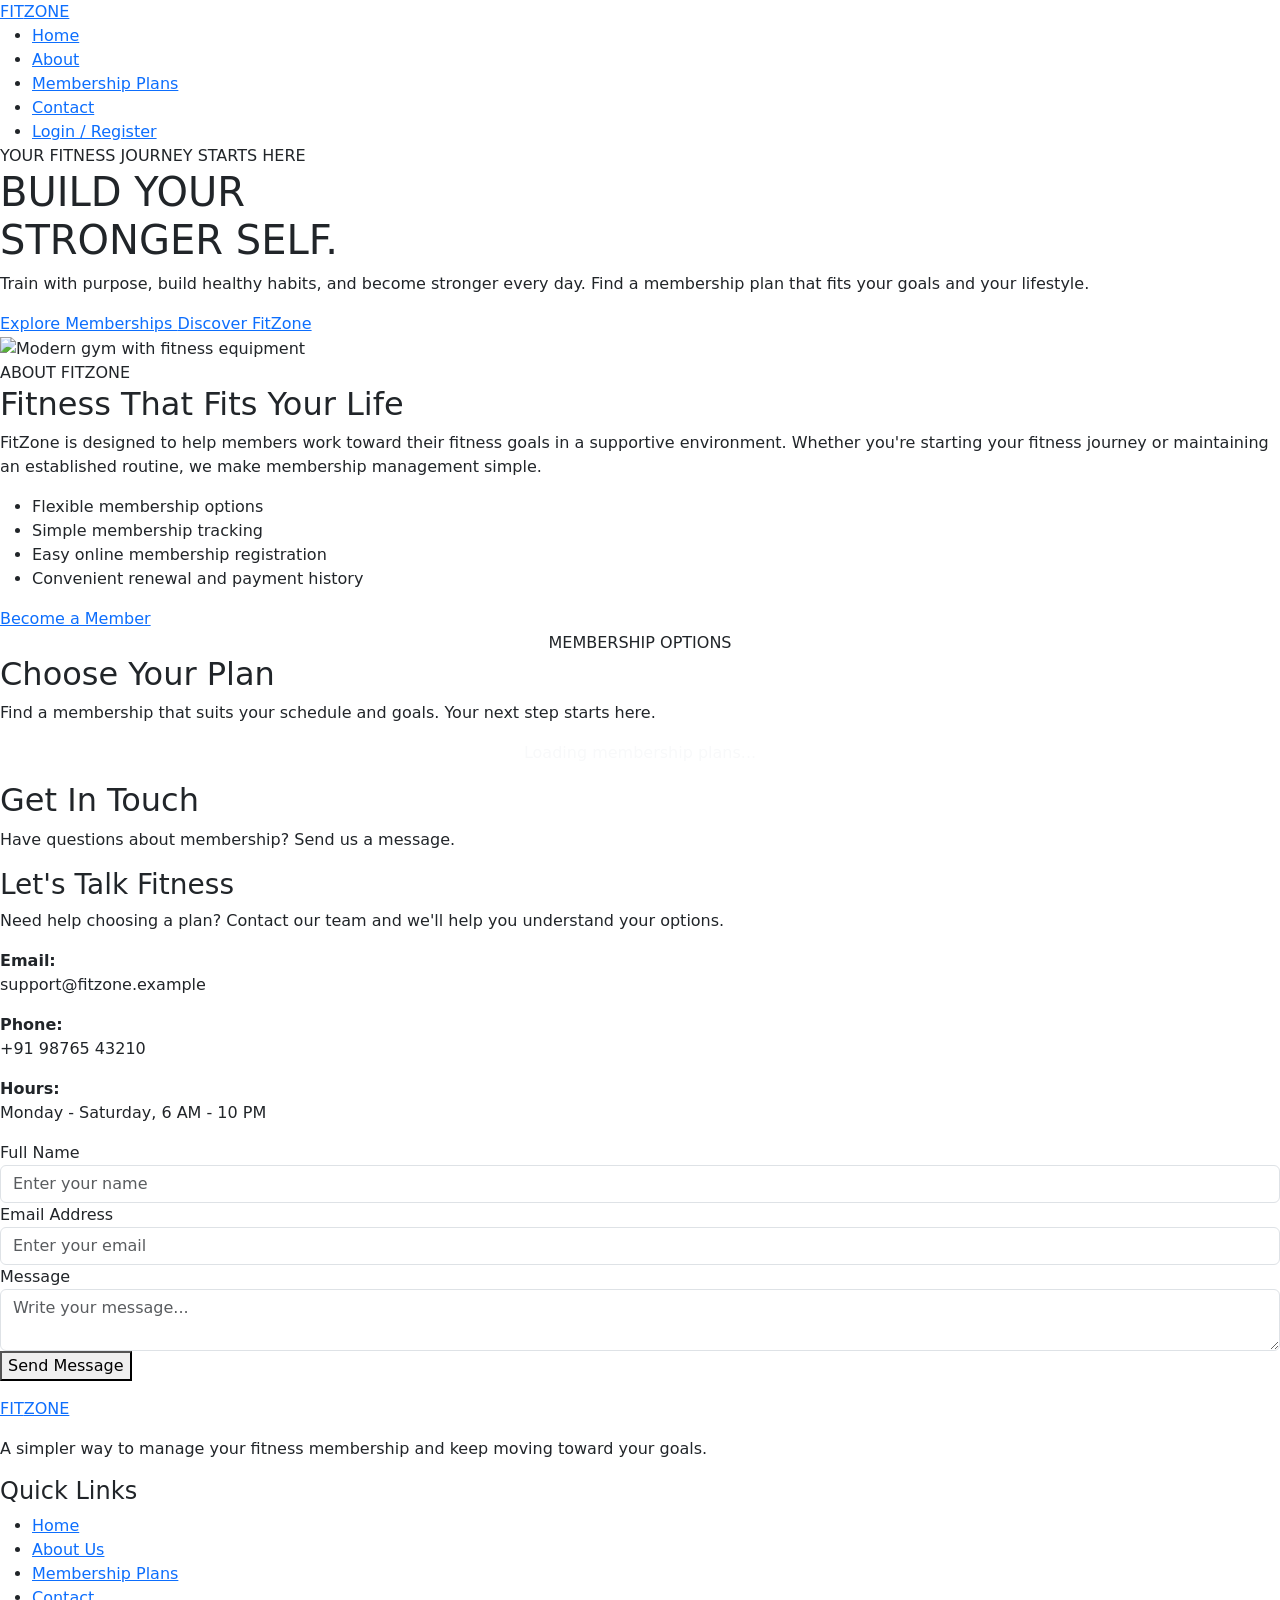
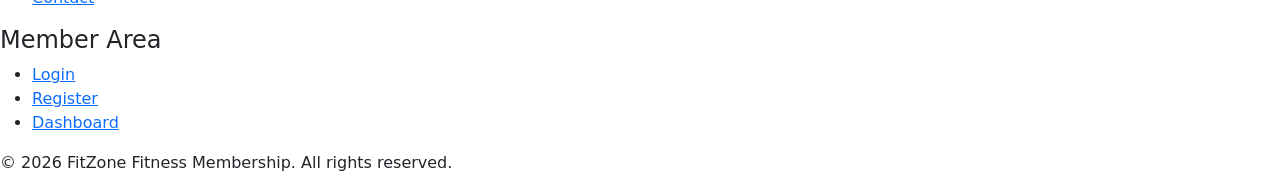
==== index.html @ 8905e21f "The public landing page of website. Navbar with page links and a Login / Register button Hero banner" ====
<!DOCTYPE html>
<html lang="en">

<head>
    <meta charset="UTF-8">
    <meta name="viewport" content="width=device-width, initial-scale=1.0">

    <title>FitZone | Fitness Membership</title>

    <!-- Bootstrap CSS -->
    <link
        href="https://cdn.jsdelivr.net/npm/bootstrap@5.3.3/dist/css/bootstrap.min.css"
        rel="stylesheet"
    >

    <!-- Our Custom CSS -->
    <link rel="stylesheet" href="css/style.css">
</head>

<body>

    <!-- ========== NAVBAR ========== -->

    <nav class="navbar-custom">

        <a href="index.html" class="logo">
            FIT<span>ZONE</span>
        </a>

        <ul class="nav-links mb-0">

            <li>
                <a href="#home" class="active">Home</a>
            </li>

            <li>
                <a href="#about">About</a>
            </li>

            <li>
                <a href="#plans">Membership Plans</a>
            </li>

            <li>
                <a href="#contact">Contact</a>
            </li>

            <li>
                <a href="login.html" class="btn-custom">
                    Login / Register
                </a>
            </li>

        </ul>

    </nav>


    <!-- ========== HERO SECTION ========== -->

    <section class="hero" id="home">

        <div class="hero-content">

            <span class="hero-tag">
                YOUR FITNESS JOURNEY STARTS HERE
            </span>

            <h1>
                BUILD YOUR<br>
                <span>STRONGER SELF.</span>
            </h1>

            <p>
                Train with purpose, build healthy habits, and become
                stronger every day. Find a membership plan that fits
                your goals and your lifestyle.
            </p>

            <div class="hero-buttons">

                <a href="#plans" class="btn-custom">
                    Explore Memberships
                </a>

                <a href="#about" class="btn-outline">
                    Discover FitZone
                </a>

            </div>

        </div>

    </section>


    <!-- ========== ABOUT SECTION ========== -->

    <section class="section" id="about">

        <div class="container-custom">

            <div class="about-grid">

                <div class="about-image">

                    <img
                        src="https://images.unsplash.com/photo-1534438327276-14e5300c3a48?auto=format&fit=crop&w=1000&q=80"
                        alt="Modern gym with fitness equipment"
                    >

                </div>

                <div class="about-content">

                    <span class="hero-tag">
                        ABOUT FITZONE
                    </span>

                    <h2>
                        Fitness That Fits Your Life
                    </h2>

                    <p>
                        FitZone is designed to help members work toward
                        their fitness goals in a supportive environment.
                        Whether you're starting your fitness journey or
                        maintaining an established routine, we make
                        membership management simple.
                    </p>

                    <ul class="feature-list">

                        <li>Flexible membership options</li>

                        <li>Simple membership tracking</li>

                        <li>Easy online membership registration</li>

                        <li>Convenient renewal and payment history</li>

                    </ul>

                    <a href="login.html" class="btn-custom">
                        Become a Member
                    </a>

                </div>

            </div>

        </div>

    </section>


    <!-- ========== MEMBERSHIP PLANS ========== -->

    <section class="section" id="plans">

        <div class="container-custom">

            <span class="hero-tag d-block mx-auto text-center"
                style="width: fit-content;">
                MEMBERSHIP OPTIONS
            </span>

            <h2 class="section-title">
                Choose Your Plan
            </h2>

            <p class="section-subtitle">
                Find a membership that suits your schedule and goals.
                Your next step starts here.
            </p>

            <!-- Plans will be inserted by JavaScript -->

            <div class="plans-grid" id="plansContainer">

                <p class="text-center text-light">
                    Loading membership plans...
                </p>

            </div>

        </div>

    </section>


    <!-- ========== CONTACT SECTION ========== -->

    <section class="section" id="contact">

        <div class="container-custom">

            <h2 class="section-title">
                Get In Touch
            </h2>

            <p class="section-subtitle">
                Have questions about membership? Send us a message.
            </p>

            <div class="contact-wrapper">

                <div class="contact-info">

                    <h3>Let's Talk Fitness</h3>

                    <p>
                        Need help choosing a plan? Contact our team
                        and we'll help you understand your options.
                    </p>

                    <p>
                        <strong>Email:</strong><br>
                        support@fitzone.example
                    </p>

                    <p>
                        <strong>Phone:</strong><br>
                        +91 98765 43210
                    </p>

                    <p>
                        <strong>Hours:</strong><br>
                        Monday - Saturday, 6 AM - 10 PM
                    </p>

                </div>

                <form id="contactForm">

                    <div class="form-group">

                        <label for="contactName">
                            Full Name
                        </label>

                        <input
                            type="text"
                            id="contactName"
                            class="form-control"
                            placeholder="Enter your name"
                            required
                        >

                    </div>

                    <div class="form-group">

                        <label for="contactEmail">
                            Email Address
                        </label>

                        <input
                            type="email"
                            id="contactEmail"
                            class="form-control"
                            placeholder="Enter your email"
                            required
                        >

                    </div>

                    <div class="form-group">

                        <label for="contactMessage">
                            Message
                        </label>

                        <textarea
                            id="contactMessage"
                            class="form-control"
                            placeholder="Write your message..."
                            required
                        ></textarea>

                    </div>

                    <button type="submit" class="btn-custom">
                        Send Message
                    </button>

                    <p
                        id="contactFeedback"
                        class="auth-message"
                        aria-live="polite"
                    ></p>

                </form>

            </div>

        </div>

    </section>


    <!-- ========== FOOTER ========== -->

    <footer class="footer">

        <div class="footer-grid">

            <div>

                <a href="index.html" class="logo">
                    FIT<span>ZONE</span>
                </a>

                <p class="mt-3">
                    A simpler way to manage your fitness membership
                    and keep moving toward your goals.
                </p>

            </div>

            <div>

                <h4>Quick Links</h4>

                <ul class="footer-links">

                    <li>
                        <a href="#home">Home</a>
                    </li>

                    <li>
                        <a href="#about">About Us</a>
                    </li>

                    <li>
                        <a href="#plans">Membership Plans</a>
                    </li>

                    <li>
                        <a href="#contact">Contact</a>
                    </li>

                </ul>

            </div>

            <div>

                <h4>Member Area</h4>

                <ul class="footer-links">

                    <li>
                        <a href="login.html">Login</a>
                    </li>

                    <li>
                        <a href="login.html">Register</a>
                    </li>

                    <li>
                        <a href="dashboard.html">Dashboard</a>
                    </li>

                </ul>

            </div>

        </div>

        <div class="footer-bottom">

            <p>
                &copy; <span id="currentYear"></span>
                FitZone Fitness Membership.
                All rights reserved.
            </p>

        </div>

    </footer>


    <!-- ========== JAVASCRIPT ========== -->

    <!-- Shared storage functions -->
    <script src="js/storage.js"></script>

    <!-- Home page functionality -->
    <script>

        // Display the current year in the footer.
        document.getElementById("currentYear").textContent =
            new Date().getFullYear();


        // Display membership plans stored in localStorage.
        function displayPlans() {

            const plans = getPlans();

            const container =
                document.getElementById("plansContainer");

            container.innerHTML = "";

            if (plans.length === 0) {

                container.innerHTML = `
                    <p class="text-center">
                        No membership plans are available right now.
                    </p>
                `;

                return;
            }

            plans.forEach(function (plan, index) {

                const features = Array.isArray(plan.features)
                    ? plan.features
                    : [];

                const featureHTML = features.map(function (feature) {

                    return `<li>${escapeHTML(feature)}</li>`;

                }).join("");

                const card = document.createElement("div");

                card.className = "plan-card";

                if (index === 1) {
                    card.classList.add("featured");
                }

                card.innerHTML = `

                    <h3>${escapeHTML(plan.name)}</h3>

                    <p class="plan-price">
                        ₹${Number(plan.price).toLocaleString("en-IN")}
                    </p>

                    <p class="plan-duration">
                        ${Number(plan.durationMonths)} month(s)
                    </p>

                    <ul class="plan-features">
                        ${featureHTML}
                    </ul>

                    <a
                        href="login.html"
                        class="btn-custom w-100"
                    >
                        Join Now
                    </a>

                `;

                container.appendChild(card);

            });

        }


        // Escape text before inserting it into HTML.
        function escapeHTML(value) {

            return String(value).replace(/[&<>"']/g, function (char) {

                const entities = {
                    "&": "&amp;",
                    "<": "&lt;",
                    ">": "&gt;",
                    '"': "&quot;",
                    "'": "&#39;"
                };

                return entities[char];

            });

        }


        // Demo contact form.
        // This stores a message in the browser; it does not email anyone.
        document.getElementById("contactForm")
            .addEventListener("submit", function (event) {

                event.preventDefault();

                const name =
                    document.getElementById("contactName").value.trim();

                const email =
                    document.getElementById("contactEmail").value.trim();

                const message =
                    document.getElementById("contactMessage").value.trim();

                const feedback =
                    document.getElementById("contactFeedback");

                if (!name || !email || !message) {

                    feedback.textContent =
                        "Please complete all fields.";

                    return;
                }

                const messages = JSON.parse(
                    localStorage.getItem("contactMessages") || "[]"
                );

                messages.push({
                    name: name,
                    email: email,
                    message: message,
                    date: new Date().toISOString()
                });

                localStorage.setItem(
                    "contactMessages",
                    JSON.stringify(messages)
                );

                feedback.textContent =
                    "Thank you! Your message has been saved.";

                feedback.className =
                    "auth-message message-success";

                this.reset();

            });


        // Load the plans after the page opens.
        displayPlans();

    </script>

</body>

</html>
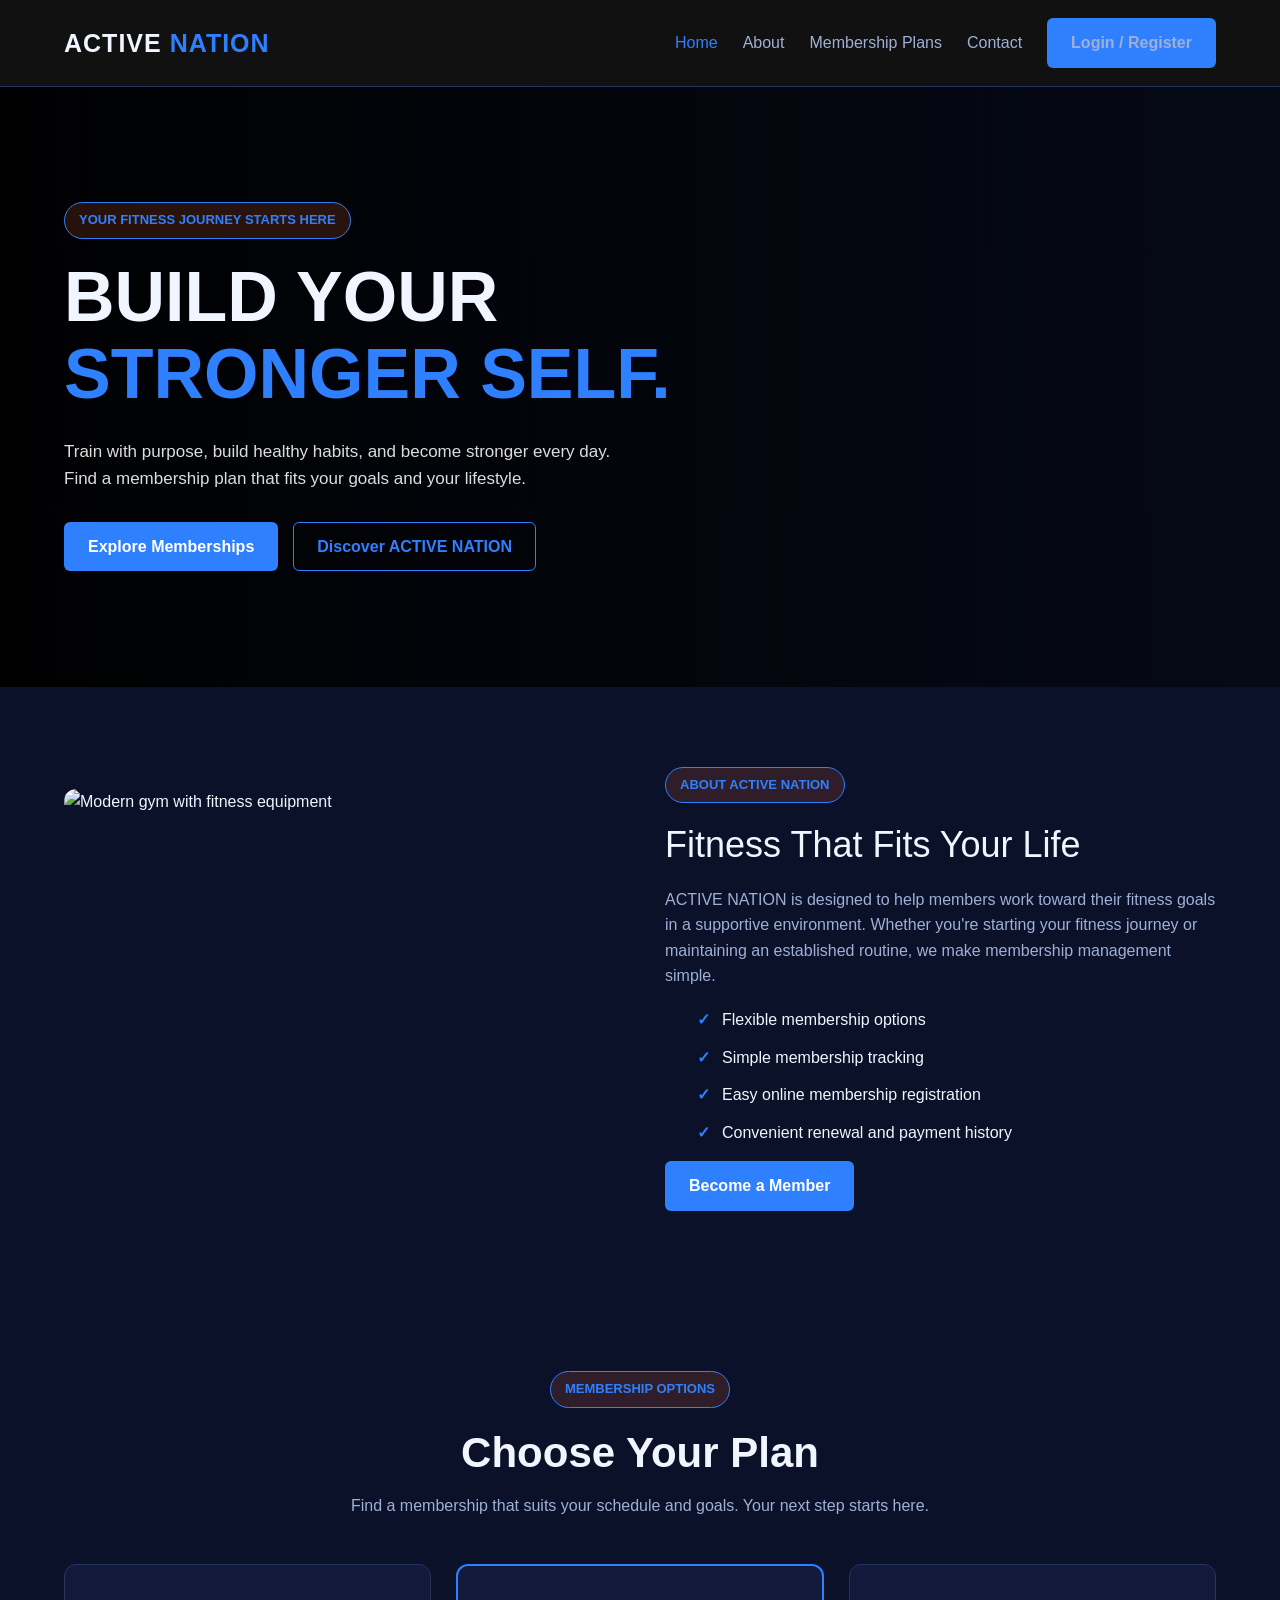
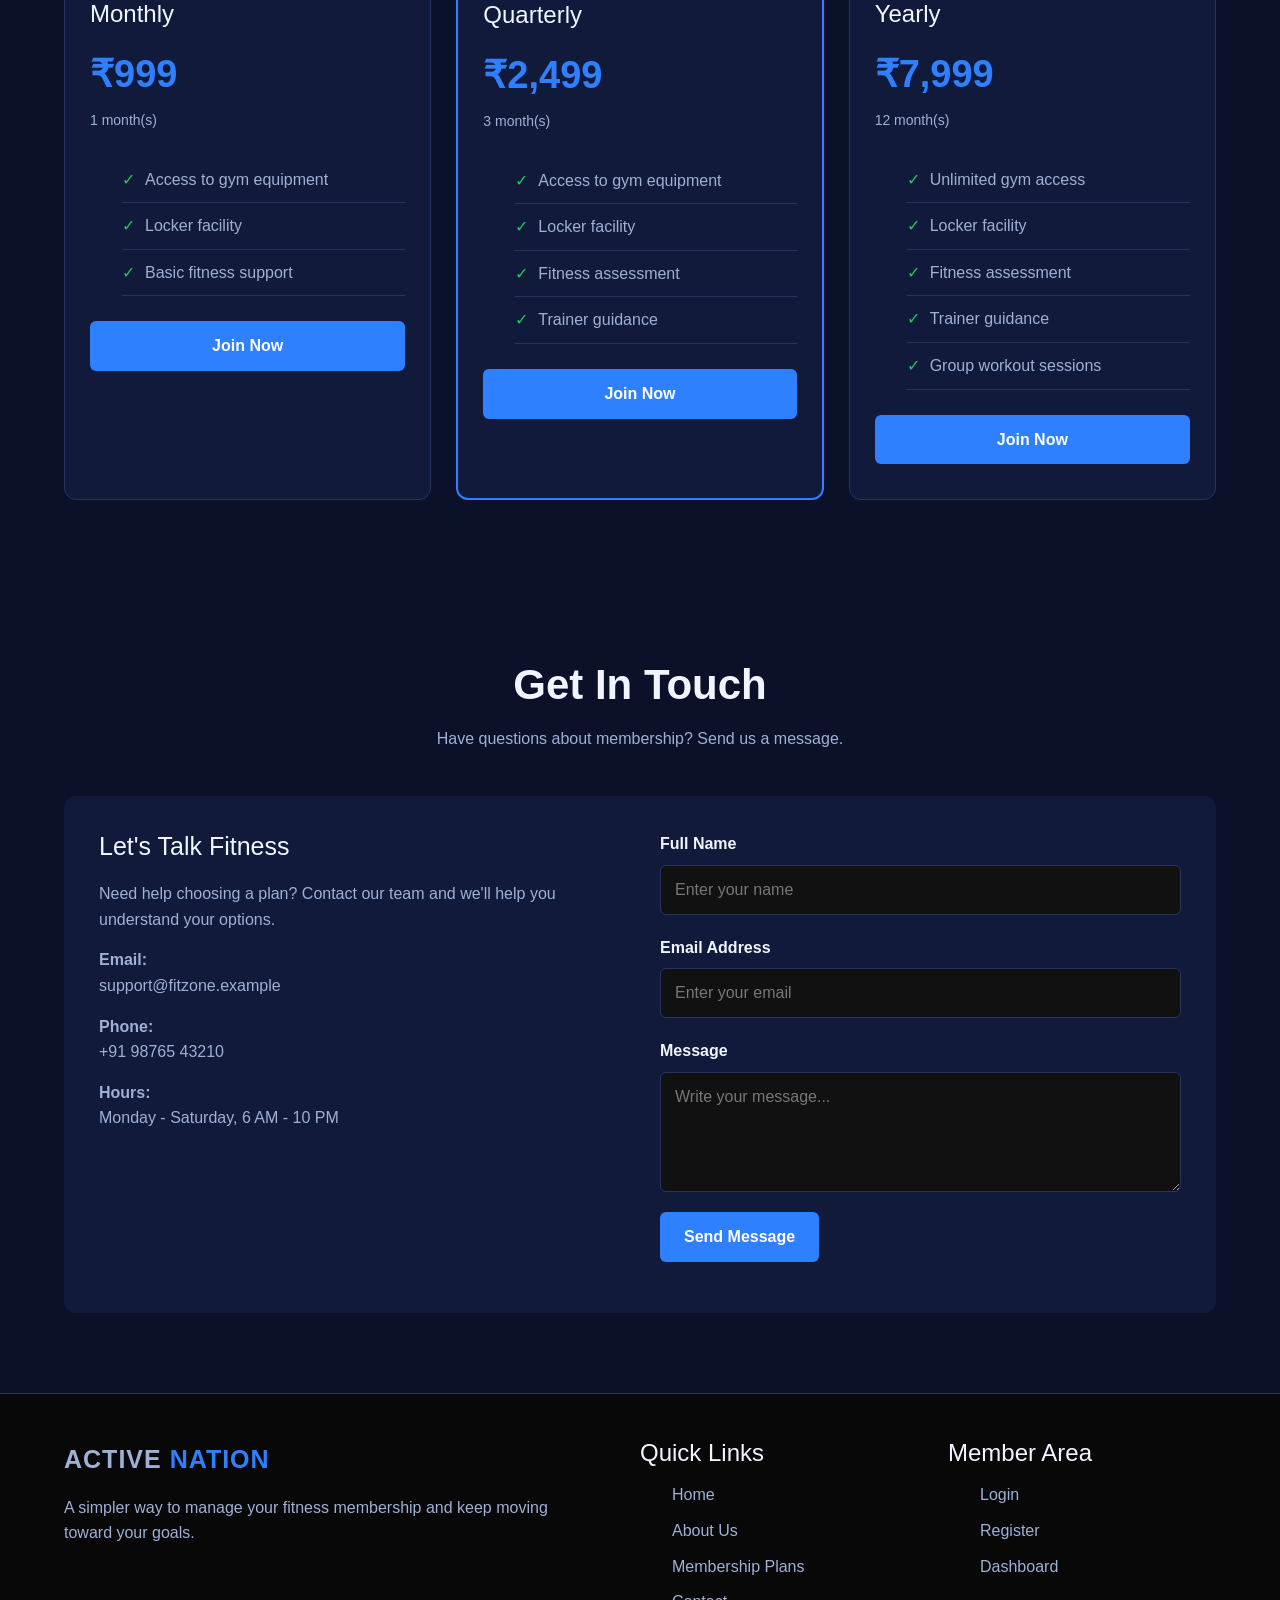
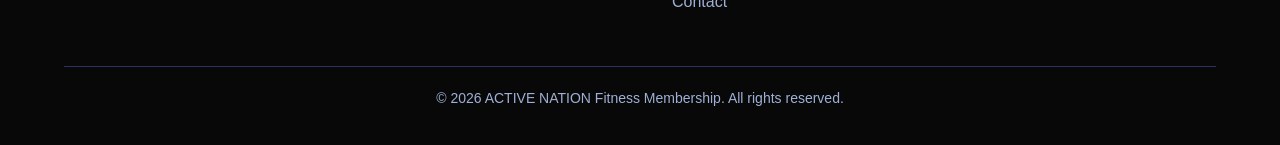
==== commit 8acc825a: "Update logout redirect to home page - Updated the logout functionality in `auth.js`. - Cleared the c" ====
--- a/index.html
+++ b/index.html
@@ -5,7 +5,7 @@
     <meta charset="UTF-8">
     <meta name="viewport" content="width=device-width, initial-scale=1.0">
 
-    <title>FitZone | Fitness Membership</title>
+    <title>ACTIVE NATION | Fitness Membership</title>
 
     <!-- Bootstrap CSS -->
     <link
@@ -24,7 +24,7 @@
     <nav class="navbar-custom">
 
         <a href="index.html" class="logo">
-            FIT<span>ZONE</span>
+            ACTIVE<span> NATION</span>
         </a>
 
         <ul class="nav-links mb-0">
@@ -84,7 +84,7 @@
                 </a>
 
                 <a href="#about" class="btn-outline">
-                    Discover FitZone
+                    Discover ACTIVE NATION
                 </a>
 
             </div>
@@ -114,7 +114,7 @@
                 <div class="about-content">
 
                     <span class="hero-tag">
-                        ABOUT FITZONE
+                        ABOUT  ACTIVE NATION
                     </span>
 
                     <h2>
@@ -122,7 +122,7 @@
                     </h2>
 
                     <p>
-                        FitZone is designed to help members work toward
+                        ACTIVE NATION is designed to help members work toward
                         their fitness goals in a supportive environment.
                         Whether you're starting your fitness journey or
                         maintaining an established routine, we make
@@ -308,7 +308,7 @@
             <div>
 
                 <a href="index.html" class="logo">
-                    FIT<span>ZONE</span>
+                    ACTIVE<span> NATION</span>
                 </a>
 
                 <p class="mt-3">
@@ -372,7 +372,7 @@
 
             <p>
                 &copy; <span id="currentYear"></span>
-                FitZone Fitness Membership.
+                ACTIVE NATION Fitness Membership.
                 All rights reserved.
             </p>
 
--- a/css/style.css
+++ b/css/style.css
@@ -0,0 +1,783 @@
+/* ========================================
+   FITNESS MEMBERSHIP WEBSITE
+   Shared stylesheet for all pages
+======================================== */
+
+/* 1. RESET AND GLOBAL SETTINGS */
+
+* {
+    margin: 0;
+    padding: 18. px;
+    box-sizing: border-box;
+}
+
+@import url("https://fonts.googleapis.com/css2?family=Montserrat:wght@400;500;600;700;800;900&display=swap");
+:root {
+  --primary: #2f80ff;
+  --primary-dark: #1d63d6;
+  --primary-hover: #5a9bff;
+  --background: #0a1128;
+  --surface: #111a3a;
+  --surface-light: #1a2650;
+  --border: #26345f;
+  --text: #f1f5ff;
+  --text-muted: #9fb0d6;
+  --success: #22c55e;
+  --danger: #ef4444;
+  --warning: #f59e0b;
+}
+
+html {
+    scroll-behavior: smooth;
+    scroll-padding-top: 80px;
+}
+
+body {
+    font-family: "Montserrat", Arial, sans-serif;
+    background-color: var(--background);
+    color: var(--text);
+    line-height: 1.6;
+}
+
+a {
+    text-decoration: none;
+    color: inherit;
+}
+
+ul {
+    list-style: none;
+}
+
+img {
+    max-width: 100%;
+    display: block;
+}
+
+button,
+input,
+textarea,
+select {
+    font: inherit;
+}
+
+button {
+    cursor: pointer;
+}
+
+/* 2. REUSABLE CONTAINER */
+
+.container-custom {
+    width: 90%;
+    max-width: 1200px;
+    margin: 0 auto;
+}
+
+.section {
+    padding: 80px 0;
+}
+
+.section-title {
+    font-size: clamp(28px, 4vw, 42px);
+    font-weight: 800;
+    text-align: center;
+    margin-bottom: 15px;
+}
+
+.section-subtitle {
+    color: var(--text-muted);
+    text-align: center;
+    max-width: 650px;
+    margin: 0 auto 45px;
+}
+
+/* 3. NAVBAR */
+
+.navbar-custom {
+    background-color: #111111;
+    border-bottom: 1px solid var(--border);
+    padding: 18px 5%;
+    display: flex;
+    align-items: center;
+    justify-content: space-between;
+    gap: 25px;
+    position: sticky;
+    top: 0;
+    z-index: 1000;
+}
+
+.logo {
+    font-size: 25px;
+    font-weight: 900;
+    letter-spacing: 1px;
+    white-space: nowrap;
+}
+
+.logo span {
+    color: var(--primary);
+}
+
+.nav-links {
+    display: flex;
+    align-items: center;
+    gap: 25px;
+}
+
+.nav-links a {
+    color: var(--text-muted);
+    transition: color 0.3s ease;
+}
+
+.nav-links a:hover,
+.nav-links a.active {
+    color: var(--primary);
+}
+
+/* 4. BUTTONS */
+
+.btn-custom {
+    display: inline-block;
+    padding: 12px 24px;
+    border: none;
+    border-radius: 6px;
+    background-color: var(--primary);
+    color: #ffffff;
+    font-weight: 700;
+    text-align: center;
+    transition: background-color 0.3s ease,
+                transform 0.3s ease;
+}
+
+.btn-custom:hover {
+    background-color: var(--primary-hover);
+    transform: translateY(-2px);
+}
+
+.btn-outline {
+    display: inline-block;
+    padding: 11px 23px;
+    border: 1px solid var(--primary);
+    border-radius: 6px;
+    color: var(--primary);
+    background: transparent;
+    font-weight: 700;
+    text-align: center;
+    transition: all 0.3s ease;
+}
+
+.btn-outline:hover {
+    background-color: var(--primary);
+    color: #ffffff;
+}
+
+/* 5. HOME PAGE HERO SECTION */
+
+.hero {
+    min-height: 600px;
+    padding: 100px 5%;
+    display: flex;
+    align-items: center;
+    background:
+        linear-gradient(
+            90deg,
+            rgba(0, 0, 0, 0.95),
+            rgba(0, 0, 0, 0.45)
+        ),
+        url("https://images.unsplash.com/photo-1534438327276-14e5300c3a48?auto=format&fit=crop&w=1800&q=80")
+        center/cover no-repeat;
+}
+
+.hero-content {
+    max-width: 700px;
+}
+
+.hero-tag {
+    display: inline-block;
+    padding: 7px 14px;
+    background-color: rgba(255, 107, 53, 0.15);
+    color: var(--primary);
+    border: 1px solid var(--primary);
+    border-radius: 30px;
+    font-size: 13px;
+    font-weight: 700;
+    margin-bottom: 20px;
+}
+
+.hero h1 {
+    font-size: clamp(38px, 6vw, 70px);
+    line-height: 1.1;
+    font-weight: 900;
+    margin-bottom: 25px;
+}
+
+.hero h1 span {
+    color: var(--primary);
+}
+
+.hero p {
+    color: #dddddd;
+    font-size: 17px;
+    max-width: 580px;
+    margin-bottom: 30px;
+}
+
+.hero-buttons {
+    display: flex;
+    flex-wrap: wrap;
+    gap: 15px;
+}
+
+/* 6. ABOUT SECTION */
+
+.about-grid {
+    display: grid;
+    grid-template-columns: 1fr 1fr;
+    align-items: center;
+    gap: 50px;
+}
+
+.about-image img {
+    width: 100%;
+    height: 400px;
+    object-fit: cover;
+    border-radius: 12px;
+}
+
+.about-content h2 {
+    font-size: 36px;
+    margin-bottom: 20px;
+}
+
+.about-content p {
+    color: var(--text-muted);
+    margin-bottom: 18px;
+}
+
+.feature-list li {
+    margin: 12px 0;
+}
+
+.feature-list li::before {
+    content: "✓";
+    color: var(--primary);
+    font-weight: 900;
+    margin-right: 12px;
+}
+
+/* 7. MEMBERSHIP PLAN CARDS */
+
+.plans-grid {
+    display: grid;
+    grid-template-columns: repeat(3, 1fr);
+    gap: 25px;
+}
+
+.plan-card {
+    background-color: var(--surface);
+    border: 1px solid var(--border);
+    padding: 35px 25px;
+    border-radius: 12px;
+    transition: transform 0.3s ease,
+                border-color 0.3s ease;
+}
+
+.plan-card:hover {
+    transform: translateY(-7px);
+    border-color: var(--primary);
+}
+
+.plan-card.featured {
+    border: 2px solid var(--primary);
+}
+
+.plan-card h3 {
+    font-size: 24px;
+    margin-bottom: 15px;
+}
+
+.plan-price {
+    font-size: 38px;
+    font-weight: 900;
+    color: var(--primary);
+    margin-bottom: 5px;
+}
+
+.plan-duration {
+    color: var(--text-muted);
+    font-size: 14px;
+    margin-bottom: 25px;
+}
+
+.plan-features {
+    margin: 25px 0;
+}
+
+.plan-features li {
+    padding: 10px 0;
+    color: var(--text-muted);
+    border-bottom: 1px solid var(--border);
+}
+
+.plan-features li::before {
+    content: "✓";
+    color: var(--success);
+    margin-right: 10px;
+}
+
+/* 8. CONTACT FORM */
+
+.contact-wrapper {
+    display: grid;
+    grid-template-columns: 1fr 1fr;
+    gap: 40px;
+    background-color: var(--surface);
+    padding: 35px;
+    border-radius: 12px;
+}
+
+.contact-info h3 {
+    font-size: 25px;
+    margin-bottom: 20px;
+}
+
+.contact-info p {
+    color: var(--text-muted);
+    margin-bottom: 15px;
+}
+
+.form-group {
+    margin-bottom: 20px;
+}
+
+.form-group label {
+    display: block;
+    margin-bottom: 8px;
+    font-weight: 600;
+}
+
+.form-control {
+    width: 100%;
+    padding: 12px 14px;
+    background-color: #111111;
+    border: 1px solid var(--border);
+    border-radius: 6px;
+    color: var(--text);
+    outline: none;
+}
+
+.form-control:focus {
+    border-color: var(--primary);
+}
+
+.form-control::placeholder {
+    color: #777777;
+}
+
+textarea.form-control {
+    min-height: 120px;
+    resize: vertical;
+}
+
+/* 9. FOOTER */
+
+.footer {
+    padding: 45px 5% 20px;
+    background-color: #080808;
+    border-top: 1px solid var(--border);
+}
+
+.footer-grid {
+    display: grid;
+    grid-template-columns: 2fr 1fr 1fr;
+    gap: 40px;
+    margin-bottom: 35px;
+}
+
+.footer h3,
+.footer h4 {
+    margin-bottom: 15px;
+}
+
+.footer p,
+.footer a {
+    color: var(--text-muted);
+}
+
+.footer a:hover {
+    color: var(--primary);
+}
+
+.footer-links li {
+    margin-bottom: 10px;
+}
+
+.footer-bottom {
+    border-top: 1px solid var(--border);
+    padding-top: 20px;
+    text-align: center;
+    color: var(--text-muted);
+    font-size: 14px;
+}
+
+/* 10. AUTHENTICATION PAGES */
+
+.auth-container {
+    min-height: 100vh;
+    display: flex;
+    align-items: center;
+    justify-content: center;
+    padding: 30px 15px;
+}
+
+.auth-card {
+    width: 100%;
+    max-width: 480px;
+    background-color: var(--surface);
+    border: 1px solid var(--border);
+    border-radius: 12px;
+    padding: 35px;
+}
+
+.auth-card h2 {
+    text-align: center;
+    margin-bottom: 10px;
+}
+
+.auth-subtitle {
+    text-align: center;
+    color: var(--text-muted);
+    margin-bottom: 25px;
+}
+
+.auth-tabs {
+    display: flex;
+    gap: 10px;
+    margin-bottom: 25px;
+}
+
+.auth-tab {
+    flex: 1;
+    padding: 12px;
+    background-color: var(--surface-light);
+    border: none;
+    border-radius: 6px;
+    color: var(--text-muted);
+}
+
+.auth-tab.active {
+    background-color: var(--primary);
+    color: #ffffff;
+}
+
+.auth-form .btn-custom {
+    width: 100%;
+}
+
+.auth-message {
+    margin-top: 15px;
+    text-align: center;
+    font-size: 14px;
+}
+
+/* 11. DASHBOARD AND ADMIN COMPONENTS */
+
+.dashboard-layout {
+    min-height: 100vh;
+}
+
+.dashboard-content {
+    width: 92%;
+    max-width: 1400px;
+    margin: 35px auto;
+}
+
+.page-heading {
+    margin-bottom: 30px;
+}
+
+.page-heading h1 {
+    font-size: 32px;
+    margin-bottom: 5px;
+}
+
+.page-heading p {
+    color: var(--text-muted);
+}
+
+.stats-grid {
+    display: grid;
+    grid-template-columns: repeat(4, 1fr);
+    gap: 20px;
+    margin-bottom: 30px;
+}
+
+.stat-card {
+    background-color: var(--surface);
+    border: 1px solid var(--border);
+    padding: 25px;
+    border-radius: 10px;
+}
+
+.stat-card p {
+    color: var(--text-muted);
+    margin-bottom: 10px;
+}
+
+.stat-card h3 {
+    font-size: 28px;
+    color: var(--primary);
+}
+
+.content-card {
+    background-color: var(--surface);
+    border: 1px solid var(--border);
+    padding: 25px;
+    border-radius: 10px;
+    margin-bottom: 25px;
+}
+
+.content-card h2 {
+    font-size: 22px;
+    margin-bottom: 20px;
+}
+
+.badge {
+    display: inline-block;
+    padding: 5px 10px;
+    border-radius: 20px;
+    font-size: 12px;
+    font-weight: 700;
+}
+
+.badge-success {
+    background-color: rgba(40, 199, 111, 0.15);
+    color: var(--success);
+}
+
+.badge-danger {
+    background-color: rgba(255, 77, 79, 0.15);
+    color: var(--danger);
+}
+
+.badge-warning {
+    background-color: rgba(255, 193, 7, 0.15);
+    color: var(--warning);
+}
+
+/* 12. TABLES */
+
+.table-wrapper {
+    width: 100%;
+    overflow-x: auto;
+}
+
+table {
+    width: 100%;
+    border-collapse: collapse;
+    min-width: 600px;
+}
+
+th,
+td {
+    padding: 14px;
+    text-align: left;
+    border-bottom: 1px solid var(--border);
+}
+
+th {
+    background-color: var(--surface-light);
+    color: var(--text-muted);
+    font-size: 13px;
+}
+
+td {
+    font-size: 14px;
+}
+
+tbody tr:hover {
+    background-color: rgba(255, 255, 255, 0.03);
+}
+
+/* 13. SEARCH AND FILTERS */
+
+.toolbar {
+    display: flex;
+    flex-wrap: wrap;
+    align-items: center;
+    gap: 12px;
+    margin-bottom: 20px;
+}
+
+.toolbar .form-control {
+    width: auto;
+    min-width: 180px;
+}
+
+.btn-small {
+    padding: 7px 12px;
+    border: none;
+    border-radius: 5px;
+    color: white;
+    font-size: 13px;
+    font-weight: 600;
+}
+
+.btn-edit {
+    background-color: #2878d0;
+}
+
+.btn-delete {
+    background-color: #d9363e;
+}
+
+/* 14. MODAL POPUPS */
+
+.modal-overlay {
+    position: fixed;
+    inset: 0;
+    z-index: 2000;
+    background-color: rgba(0, 0, 0, 0.8);
+    display: flex;
+    align-items: center;
+    justify-content: center;
+    padding: 20px;
+}
+
+.modal-overlay.hidden {
+    display: none;
+}
+
+.modal-box {
+    width: 100%;
+    max-width: 500px;
+    max-height: 90vh;
+    overflow-y: auto;
+    background-color: var(--surface);
+    border: 1px solid var(--border);
+    border-radius: 12px;
+    padding: 30px;
+}
+
+.modal-header {
+    display: flex;
+    align-items: center;
+    justify-content: space-between;
+    gap: 15px;
+    margin-bottom: 25px;
+}
+
+.modal-close {
+    background: none;
+    border: none;
+    color: white;
+    font-size: 26px;
+}
+
+/* 15. EMPTY STATES AND MESSAGES */
+
+.empty-state {
+    text-align: center;
+    padding: 35px 15px;
+    color: var(--text-muted);
+}
+
+.message {
+    padding: 12px 15px;
+    border-radius: 6px;
+    margin-bottom: 15px;
+}
+
+.message-success {
+    background-color: rgba(40, 199, 111, 0.12);
+    color: var(--success);
+}
+
+.message-error {
+    background-color: rgba(255, 77, 79, 0.12);
+    color: var(--danger);
+}
+
+/* 16. RESPONSIVE DESIGN */
+
+@media (max-width: 992px) {
+    .plans-grid {
+        grid-template-columns: repeat(2, 1fr);
+    }
+
+    .stats-grid {
+        grid-template-columns: repeat(2, 1fr);
+    }
+
+    .about-grid {
+        gap: 30px;
+    }
+
+    .footer-grid {
+        grid-template-columns: repeat(2, 1fr);
+    }
+}
+
+@media (max-width: 768px) {
+    .navbar-custom {
+        flex-wrap: wrap;
+        padding: 15px 5%;
+    }
+
+    .nav-links {
+        width: 100%;
+        flex-wrap: wrap;
+        gap: 15px;
+    }
+
+    .hero {
+        min-height: 500px;
+        padding: 70px 5%;
+    }
+
+    .about-grid,
+    .contact-wrapper {
+        grid-template-columns: 1fr;
+    }
+
+    .about-image img {
+        height: 300px;
+    }
+
+    .plans-grid {
+        grid-template-columns: 1fr;
+    }
+
+    .footer-grid {
+        grid-template-columns: 1fr;
+        gap: 25px;
+    }
+
+    .section {
+        padding: 55px 0;
+    }
+
+    .auth-card {
+        padding: 25px 20px;
+    }
+}
+
+@media (max-width: 480px) {
+    .stats-grid {
+        grid-template-columns: 1fr;
+    }
+
+    .hero-buttons {
+        flex-direction: column;
+        align-items: stretch;
+    }
+
+    .toolbar {
+        align-items: stretch;
+        flex-direction: column;
+    }
+
+    .toolbar .form-control {
+        width: 100%;
+    }
+
+    .content-card {
+        padding: 18px;
